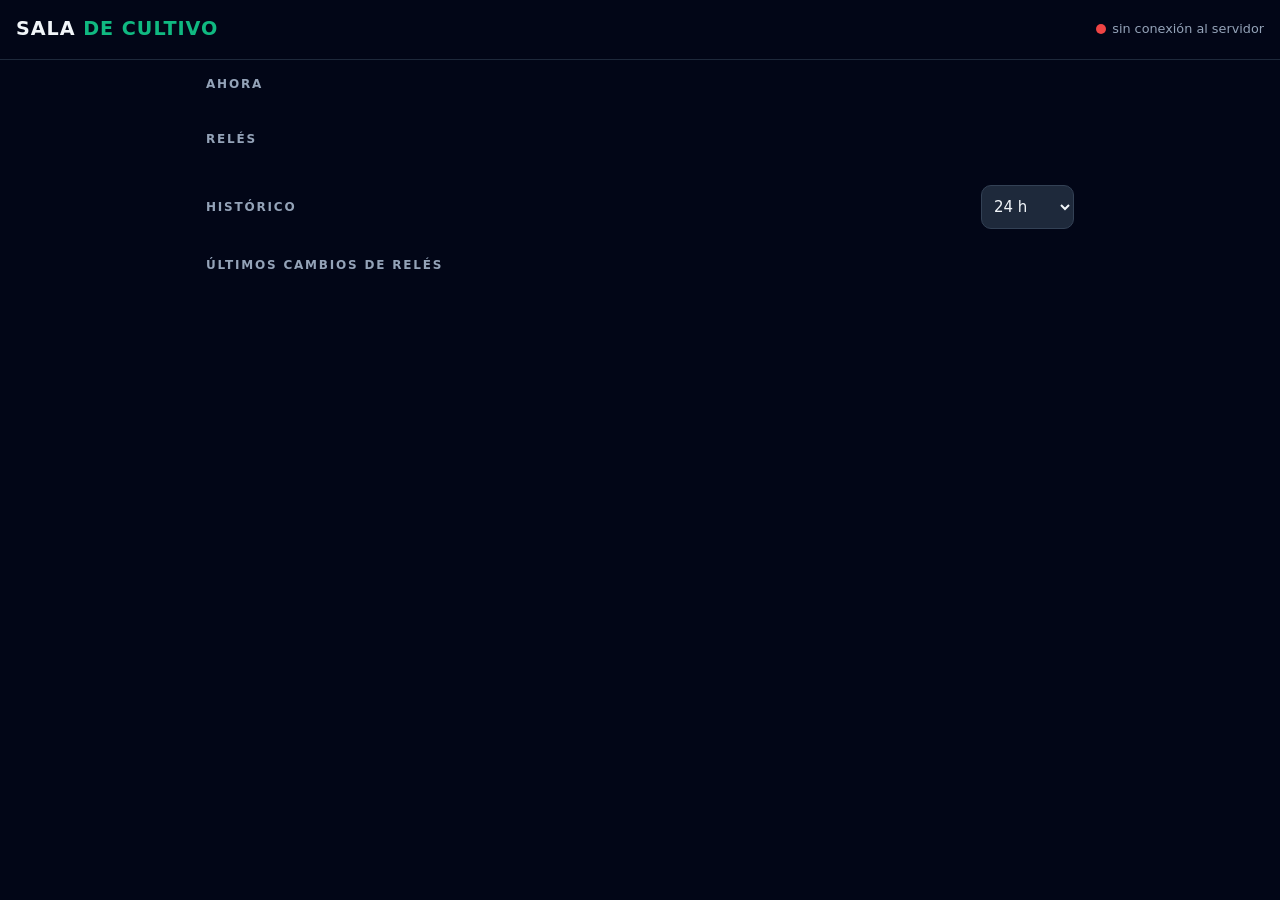
==== frontend/index.html @ 370cfbb3 "Sistema de administración de sala de cultivo con ESP32 - docker-compose propio (mosquitto + postgres" ====
<!DOCTYPE html>
<html lang="es">
<head>
  <meta charset="UTF-8">
  <meta name="viewport" content="width=device-width, initial-scale=1">
  <meta name="theme-color" content="#020617">
  <title>Sala de cultivo</title>
  <link rel="icon" href="data:,">
  <link rel="stylesheet" href="estilos.css">
  <!-- Chart.js 4.4.1 copiado al repo: la página no depende de internet ni de un CDN. -->
  <script src="vendor/chart.umd.min.js"></script>
</head>
<body>
  <header>
    <h1>Sala <span>de cultivo</span></h1>
    <div id="conexion" class="conexion">
      <span class="punto"></span><span id="conexion-texto">conectando…</span>
    </div>
  </header>

  <main>
    <section>
      <h2>Ahora</h2>
      <div id="lecturas" class="grilla-lecturas"></div>
    </section>

    <section>
      <h2>Relés</h2>
      <div id="reles" class="lista-reles"></div>
    </section>

    <section>
      <div class="titulo-con-control">
        <h2>Histórico</h2>
        <select id="periodo">
          <option value="6">6 h</option>
          <option value="24" selected>24 h</option>
          <option value="168">7 días</option>
          <option value="720">30 días</option>
        </select>
      </div>
      <div id="graficos"></div>
    </section>

    <section>
      <h2>Últimos cambios de relés</h2>
      <ul id="eventos" class="eventos"></ul>
    </section>
  </main>

  <template id="tpl-rele">
    <article class="rele">
      <div class="rele-cabecera">
        <div>
          <h3 class="rele-nombre"></h3>
          <p class="rele-motivo"></p>
        </div>
        <span class="pastilla"></span>
      </div>
      <p class="rele-aviso" hidden>El ESP32 todavía no confirmó este estado</p>
      <div class="rele-controles">
        <button data-accion="auto">Auto</button>
        <button data-accion="on">Encender</button>
        <button data-accion="off">Apagar</button>
        <select class="duracion" aria-label="Duración del modo manual">
          <option value="">sin límite</option>
          <option value="15">15 min</option>
          <option value="60">1 h</option>
          <option value="240">4 h</option>
        </select>
      </div>
      <details class="rele-regla">
        <summary>Regla automática</summary>
        <form class="form-regla"></form>
      </details>
    </article>
  </template>

  <script src="app.js"></script>
</body>
</html>
---- frontend/estilos.css ----
:root {
  --fondo: #020617;
  --tarjeta: #0f172a;
  --borde: #1e293b;
  --texto: #f1f5f9;
  --tenue: #94a3b8;
  --verde: #10b981;
  --ambar: #f59e0b;
  --rojo: #ef4444;
}

* { box-sizing: border-box; }

body {
  margin: 0;
  background: var(--fondo);
  color: var(--texto);
  font: 15px/1.4 system-ui, -apple-system, "Segoe UI", Roboto, sans-serif;
}

header {
  display: flex;
  justify-content: space-between;
  align-items: center;
  padding: 16px;
  border-bottom: 1px solid var(--borde);
  position: sticky;
  top: 0;
  background: var(--fondo);
  z-index: 1;
}
h1 { margin: 0; font-size: 1.2rem; text-transform: uppercase; letter-spacing: .05em; }
h1 span { color: var(--verde); }
h2 { font-size: .75rem; text-transform: uppercase; letter-spacing: .15em; color: var(--tenue); margin: 0 0 10px; }
h3 { margin: 0; font-size: 1.05rem; }

main { max-width: 900px; margin: 0 auto; padding: 16px; }
section { margin-bottom: 28px; }

.conexion { display: flex; align-items: center; gap: 6px; font-size: .8rem; color: var(--tenue); }
.punto { width: 10px; height: 10px; border-radius: 50%; background: var(--tenue); }
.conexion.ok .punto { background: var(--verde); }
.conexion.mal .punto { background: var(--rojo); }

.grilla-lecturas { display: grid; grid-template-columns: repeat(auto-fill, minmax(140px, 1fr)); gap: 10px; }
.lectura { background: var(--tarjeta); border: 1px solid var(--borde); border-radius: 14px; padding: 12px; }
.lectura .nombre { font-size: .7rem; text-transform: uppercase; letter-spacing: .1em; color: var(--tenue); }
.lectura .valor { font-size: 1.7rem; font-weight: 700; }
.lectura .unidad { font-size: .9rem; color: var(--tenue); margin-left: 3px; }
.lectura.vieja .valor { color: var(--tenue); }

.lista-reles { display: grid; gap: 10px; }
.rele { background: var(--tarjeta); border: 1px solid var(--borde); border-radius: 14px; padding: 14px; }
.rele-cabecera { display: flex; justify-content: space-between; align-items: flex-start; gap: 10px; }
.rele-motivo { margin: 4px 0 0; color: var(--tenue); font-size: .85rem; }
.rele-aviso { color: var(--ambar); font-size: .8rem; margin: 8px 0 0; }
.pastilla { padding: 4px 12px; border-radius: 999px; font-weight: 700; font-size: .8rem; background: var(--borde); white-space: nowrap; }
.pastilla.on { background: var(--verde); color: var(--fondo); }

.rele-controles { display: grid; grid-template-columns: repeat(4, 1fr); gap: 6px; margin-top: 12px; }
button, select, input {
  font: inherit;
  color: var(--texto);
  background: var(--borde);
  border: 1px solid #334155;
  border-radius: 10px;
  padding: 10px 8px;
  min-height: 44px;   /* tamaño cómodo para el dedo */
}
button { cursor: pointer; font-weight: 600; }
button.activo { background: var(--verde); color: var(--fondo); border-color: var(--verde); }
button:disabled { opacity: .5; }

.rele-regla { margin-top: 12px; }
.rele-regla summary { cursor: pointer; color: var(--tenue); font-size: .85rem; }
.form-regla { display: grid; grid-template-columns: 1fr 1fr; gap: 8px; margin-top: 10px; }
.form-regla label { display: grid; gap: 4px; font-size: .75rem; color: var(--tenue); }
.form-regla .ancho { grid-column: 1 / -1; }
.form-regla .error { color: var(--rojo); font-size: .8rem; grid-column: 1 / -1; }

.titulo-con-control { display: flex; justify-content: space-between; align-items: center; margin-bottom: 10px; }
.titulo-con-control h2 { margin: 0; }
.grafico { background: var(--tarjeta); border: 1px solid var(--borde); border-radius: 14px; padding: 12px; margin-bottom: 10px; height: 240px; }

.eventos { list-style: none; padding: 0; margin: 0; font-size: .85rem; }
.eventos li { padding: 8px 0; border-bottom: 1px solid var(--borde); color: var(--tenue); }
.eventos b { color: var(--texto); }
.vacio { color: var(--tenue); font-size: .85rem; }
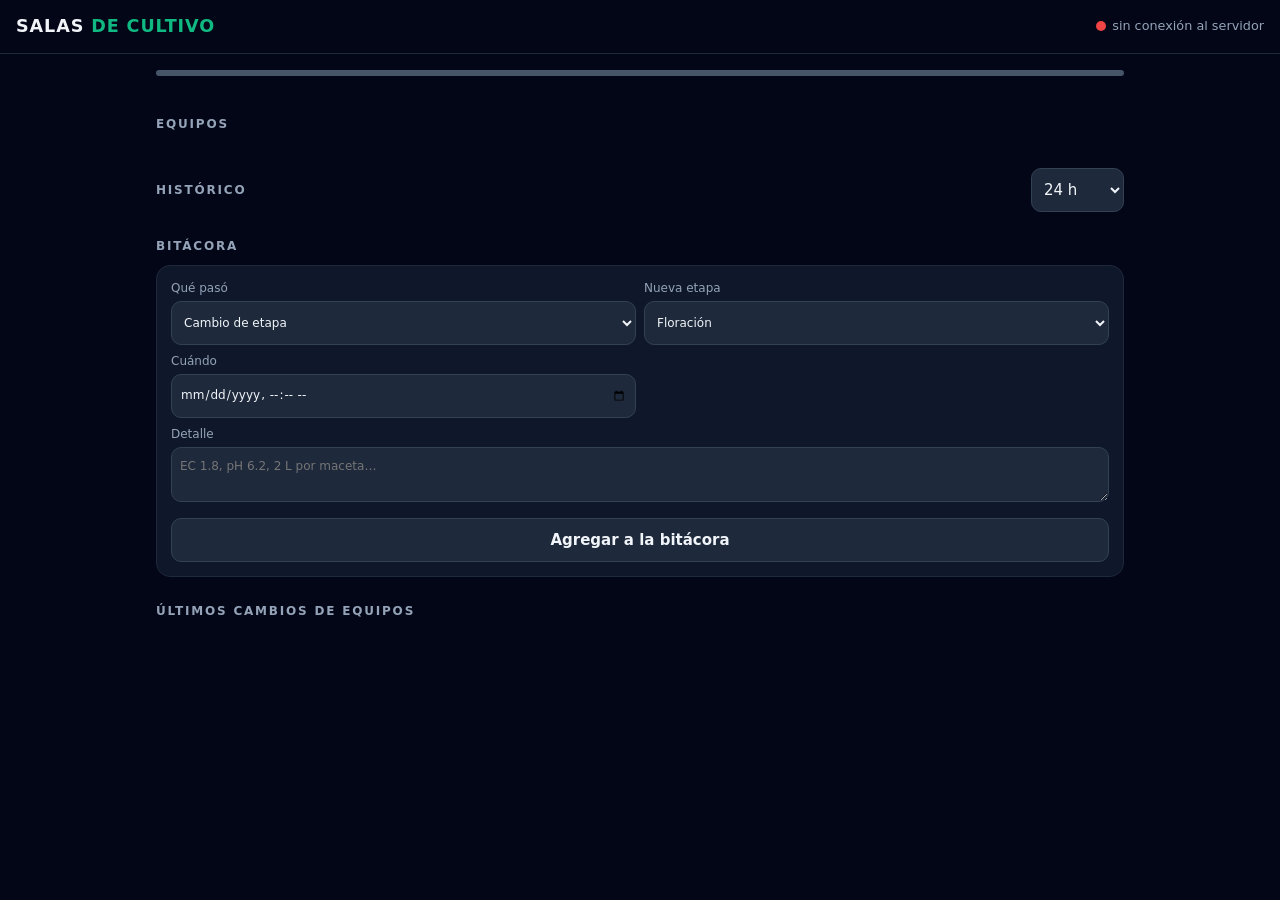
==== commit b5530eb8: "Dos salas remotas: reglas en el ESP32, red de emergencia, esquema y bitácora - Firmware: motor de re" ====
--- a/frontend/index.html
+++ b/frontend/index.html
@@ -4,7 +4,7 @@
   <meta charset="UTF-8">
   <meta name="viewport" content="width=device-width, initial-scale=1">
   <meta name="theme-color" content="#020617">
-  <title>Sala de cultivo</title>
+  <title>Salas de cultivo</title>
   <link rel="icon" href="data:,">
   <link rel="stylesheet" href="estilos.css">
   <!-- Chart.js 4.4.1 copiado al repo: la página no depende de internet ni de un CDN. -->
@@ -12,20 +12,23 @@
 </head>
 <body>
   <header>
-    <h1>Sala <span>de cultivo</span></h1>
+    <h1>Salas <span>de cultivo</span></h1>
     <div id="conexion" class="conexion">
       <span class="punto"></span><span id="conexion-texto">conectando…</span>
     </div>
   </header>
 
   <main>
+    <!-- Esquema: un rectángulo por sala, pegados como en un plano. -->
     <section>
-      <h2>Ahora</h2>
-      <div id="lecturas" class="grilla-lecturas"></div>
+      <div id="plano" class="plano"></div>
     </section>
 
+    <nav id="pestanas" class="pestanas"></nav>
+
     <section>
-      <h2>Relés</h2>
+      <div id="modulo" class="modulo"></div>
+      <h2>Equipos</h2>
       <div id="reles" class="lista-reles"></div>
     </section>
 
@@ -43,13 +46,47 @@
     </section>
 
     <section>
-      <h2>Últimos cambios de relés</h2>
+      <h2>Bitácora</h2>
+      <form id="form-bitacora" class="form-bitacora tarjeta">
+        <label>Qué pasó
+          <select name="tipo">
+            <option value="etapa">Cambio de etapa</option>
+            <option value="nota">Nota</option>
+            <option value="riego_nutrientes">Riego con nutrientes</option>
+            <option value="poda">Poda / defoliación</option>
+            <option value="trasplante">Trasplante</option>
+            <option value="plaga">Plaga / problema</option>
+            <option value="cosecha">Cosecha</option>
+            <option value="mantenimiento">Mantenimiento</option>
+          </select>
+        </label>
+        <label class="campo-etapa">Nueva etapa
+          <select name="etapa">
+            <option value="germinacion">Germinación</option>
+            <option value="plantines">Plantines / esquejes</option>
+            <option value="vegetativo">Vegetativo</option>
+            <option value="floracion" selected>Floración</option>
+            <option value="secado">Secado</option>
+            <option value="curado">Curado</option>
+            <option value="vacia">Sala vacía</option>
+          </select>
+        </label>
+        <label>Cuándo<input type="datetime-local" name="fecha"></label>
+        <label class="ancho">Detalle<textarea name="texto" rows="2" placeholder="EC 1.8, pH 6.2, 2 L por maceta…"></textarea></label>
+        <p class="error ancho" id="error-bitacora"></p>
+        <button class="ancho">Agregar a la bitácora</button>
+      </form>
+      <ul id="bitacora" class="bitacora"></ul>
+    </section>
+
+    <section>
+      <h2>Últimos cambios de equipos</h2>
       <ul id="eventos" class="eventos"></ul>
     </section>
   </main>
 
   <template id="tpl-rele">
-    <article class="rele">
+    <article class="rele tarjeta">
       <div class="rele-cabecera">
         <div>
           <h3 class="rele-nombre"></h3>
@@ -57,13 +94,13 @@
         </div>
         <span class="pastilla"></span>
       </div>
-      <p class="rele-aviso" hidden>El ESP32 todavía no confirmó este estado</p>
       <div class="rele-controles">
         <button data-accion="auto">Auto</button>
         <button data-accion="on">Encender</button>
         <button data-accion="off">Apagar</button>
         <select class="duracion" aria-label="Duración del modo manual">
           <option value="">sin límite</option>
+          <option value="5">5 min</option>
           <option value="15">15 min</option>
           <option value="60">1 h</option>
           <option value="240">4 h</option>
--- a/frontend/estilos.css
+++ b/frontend/estilos.css
@@ -7,6 +7,7 @@
   --verde: #10b981;
   --ambar: #f59e0b;
   --rojo: #ef4444;
+  --azul: #38bdf8;
 }
 
 * { box-sizing: border-box; }
@@ -19,53 +20,79 @@
 }
 
 header {
-  display: flex;
-  justify-content: space-between;
-  align-items: center;
-  padding: 16px;
-  border-bottom: 1px solid var(--borde);
-  position: sticky;
-  top: 0;
-  background: var(--fondo);
-  z-index: 1;
+  display: flex; justify-content: space-between; align-items: center;
+  padding: 14px 16px; border-bottom: 1px solid var(--borde);
+  position: sticky; top: 0; background: var(--fondo); z-index: 2;
 }
-h1 { margin: 0; font-size: 1.2rem; text-transform: uppercase; letter-spacing: .05em; }
+h1 { margin: 0; font-size: 1.1rem; text-transform: uppercase; letter-spacing: .05em; }
 h1 span { color: var(--verde); }
 h2 { font-size: .75rem; text-transform: uppercase; letter-spacing: .15em; color: var(--tenue); margin: 0 0 10px; }
 h3 { margin: 0; font-size: 1.05rem; }
 
-main { max-width: 900px; margin: 0 auto; padding: 16px; }
-section { margin-bottom: 28px; }
+main { max-width: 1000px; margin: 0 auto; padding: 16px; }
+section { margin-bottom: 26px; }
+.tarjeta { background: var(--tarjeta); border: 1px solid var(--borde); border-radius: 14px; padding: 14px; }
 
 .conexion { display: flex; align-items: center; gap: 6px; font-size: .8rem; color: var(--tenue); }
-.punto { width: 10px; height: 10px; border-radius: 50%; background: var(--tenue); }
-.conexion.ok .punto { background: var(--verde); }
-.conexion.mal .punto { background: var(--rojo); }
+.punto { width: 10px; height: 10px; border-radius: 50%; background: var(--tenue); flex: none; }
+.ok > .punto, .punto.ok { background: var(--verde); }
+.mal > .punto, .punto.mal { background: var(--rojo); }
 
-.grilla-lecturas { display: grid; grid-template-columns: repeat(auto-fill, minmax(140px, 1fr)); gap: 10px; }
-.lectura { background: var(--tarjeta); border: 1px solid var(--borde); border-radius: 14px; padding: 12px; }
-.lectura .nombre { font-size: .7rem; text-transform: uppercase; letter-spacing: .1em; color: var(--tenue); }
-.lectura .valor { font-size: 1.7rem; font-weight: 700; }
-.lectura .unidad { font-size: .9rem; color: var(--tenue); margin-left: 3px; }
-.lectura.vieja .valor { color: var(--tenue); }
+/* ------------------------------------------------------------- esquema */
+.plano {
+  display: grid; grid-template-columns: 1fr 1fr;
+  border: 3px solid #475569; border-radius: 6px; overflow: hidden;
+}
+.sala-plano {
+  padding: 12px; cursor: pointer; min-width: 0;
+  background: repeating-linear-gradient(45deg, #0b1222, #0b1222 12px, #0d1527 12px, #0d1527 24px);
+}
+.sala-plano + .sala-plano { border-left: 3px solid #475569; }  /* la pared compartida */
+.sala-plano.elegida { outline: 2px solid var(--verde); outline-offset: -2px; }
+.sala-plano .titulo { display: flex; align-items: center; gap: 6px; font-weight: 700; }
+.etapa { display: inline-block; margin-top: 4px; padding: 2px 8px; border-radius: 99px; font-size: .7rem; font-weight: 700; background: var(--borde); }
+.etapa.floracion { background: #7c2d12; color: #fed7aa; }
+.etapa.vegetativo { background: #14532d; color: #bbf7d0; }
+.variables { display: grid; grid-template-columns: repeat(2, minmax(0, 1fr)); gap: 4px 10px; margin: 10px 0; }
+.variable small { display: block; font-size: .62rem; color: var(--tenue); text-transform: uppercase; letter-spacing: .08em; }
+.variable b { font-size: 1.25rem; }
+.variable .unidad { font-size: .75rem; color: var(--tenue); margin-left: 2px; }
+.variable.vieja b { color: var(--tenue); }
+.equipos { display: grid; grid-template-columns: repeat(2, minmax(0, 1fr)); gap: 6px; }
+.equipo { min-width: 0; display: flex; align-items: center; gap: 6px; padding: 6px; border-radius: 10px; background: #111827; font-size: .75rem; opacity: .55; }
+.equipo .icono { font-size: 1.2rem; filter: grayscale(1); }
+.equipo.on { opacity: 1; background: #064e3b; box-shadow: 0 0 12px #10b98155; }
+.equipo.on .icono { filter: none; }
+.equipo .nombre-eq { overflow: hidden; text-overflow: ellipsis; white-space: nowrap; }
+.proximos { margin: 8px 0 0; padding: 0; list-style: none; font-size: .75rem; color: var(--tenue); }
+.proximos b { color: var(--texto); }
 
-.lista-reles { display: grid; gap: 10px; }
-.rele { background: var(--tarjeta); border: 1px solid var(--borde); border-radius: 14px; padding: 14px; }
+/* En el celular: los equipos pasan a una fila de íconos con el nombre abajo. */
+@media (max-width: 560px) {
+  .sala-plano { padding: 10px 8px; }
+  .variable b { font-size: 1.05rem; }
+  .equipos { grid-template-columns: repeat(4, minmax(0, 1fr)); gap: 4px; }
+  .equipo { flex-direction: column; gap: 2px; padding: 6px 2px; font-size: .55rem; text-align: center; }
+  .equipo .nombre-eq { max-width: 100%; }
+  .etapa { font-size: .62rem; }
+}
+
+/* ------------------------------------------------------------- detalle */
+.pestanas { display: flex; gap: 6px; margin-bottom: 14px; }
+.pestanas button { flex: 1; }
+.modulo { font-size: .8rem; color: var(--tenue); margin-bottom: 12px; }
+.modulo .alerta { color: var(--ambar); }
+
+.lista-reles { display: grid; gap: 10px; grid-template-columns: repeat(auto-fill, minmax(280px, 1fr)); }
 .rele-cabecera { display: flex; justify-content: space-between; align-items: flex-start; gap: 10px; }
 .rele-motivo { margin: 4px 0 0; color: var(--tenue); font-size: .85rem; }
-.rele-aviso { color: var(--ambar); font-size: .8rem; margin: 8px 0 0; }
 .pastilla { padding: 4px 12px; border-radius: 999px; font-weight: 700; font-size: .8rem; background: var(--borde); white-space: nowrap; }
 .pastilla.on { background: var(--verde); color: var(--fondo); }
 
 .rele-controles { display: grid; grid-template-columns: repeat(4, 1fr); gap: 6px; margin-top: 12px; }
-button, select, input {
-  font: inherit;
-  color: var(--texto);
-  background: var(--borde);
-  border: 1px solid #334155;
-  border-radius: 10px;
-  padding: 10px 8px;
-  min-height: 44px;   /* tamaño cómodo para el dedo */
+button, select, input, textarea {
+  font: inherit; color: var(--texto); background: var(--borde);
+  border: 1px solid #334155; border-radius: 10px; padding: 10px 8px; min-height: 44px; width: 100%;
 }
 button { cursor: pointer; font-weight: 600; }
 button.activo { background: var(--verde); color: var(--fondo); border-color: var(--verde); }
@@ -73,16 +100,20 @@
 
 .rele-regla { margin-top: 12px; }
 .rele-regla summary { cursor: pointer; color: var(--tenue); font-size: .85rem; }
-.form-regla { display: grid; grid-template-columns: 1fr 1fr; gap: 8px; margin-top: 10px; }
-.form-regla label { display: grid; gap: 4px; font-size: .75rem; color: var(--tenue); }
-.form-regla .ancho { grid-column: 1 / -1; }
-.form-regla .error { color: var(--rojo); font-size: .8rem; grid-column: 1 / -1; }
+.form-regla, .form-bitacora { display: grid; grid-template-columns: 1fr 1fr; gap: 8px; margin-top: 10px; }
+.form-regla label, .form-bitacora label { display: grid; gap: 4px; font-size: .75rem; color: var(--tenue); }
+.ancho { grid-column: 1 / -1; }
+.error { color: var(--rojo); font-size: .8rem; margin: 0; }
+.ayuda { color: var(--tenue); font-size: .75rem; margin: 0; }
 
 .titulo-con-control { display: flex; justify-content: space-between; align-items: center; margin-bottom: 10px; }
 .titulo-con-control h2 { margin: 0; }
+.titulo-con-control select { width: auto; }
 .grafico { background: var(--tarjeta); border: 1px solid var(--borde); border-radius: 14px; padding: 12px; margin-bottom: 10px; height: 240px; }
 
-.eventos { list-style: none; padding: 0; margin: 0; font-size: .85rem; }
-.eventos li { padding: 8px 0; border-bottom: 1px solid var(--borde); color: var(--tenue); }
-.eventos b { color: var(--texto); }
+.bitacora, .eventos { list-style: none; padding: 0; margin: 10px 0 0; font-size: .85rem; }
+.bitacora li, .eventos li { padding: 8px 0; border-bottom: 1px solid var(--borde); color: var(--tenue); }
+.bitacora li { display: flex; justify-content: space-between; gap: 8px; }
+.bitacora b, .eventos b { color: var(--texto); }
+.bitacora button { width: auto; min-height: 0; padding: 2px 10px; font-size: .75rem; }
 .vacio { color: var(--tenue); font-size: .85rem; }
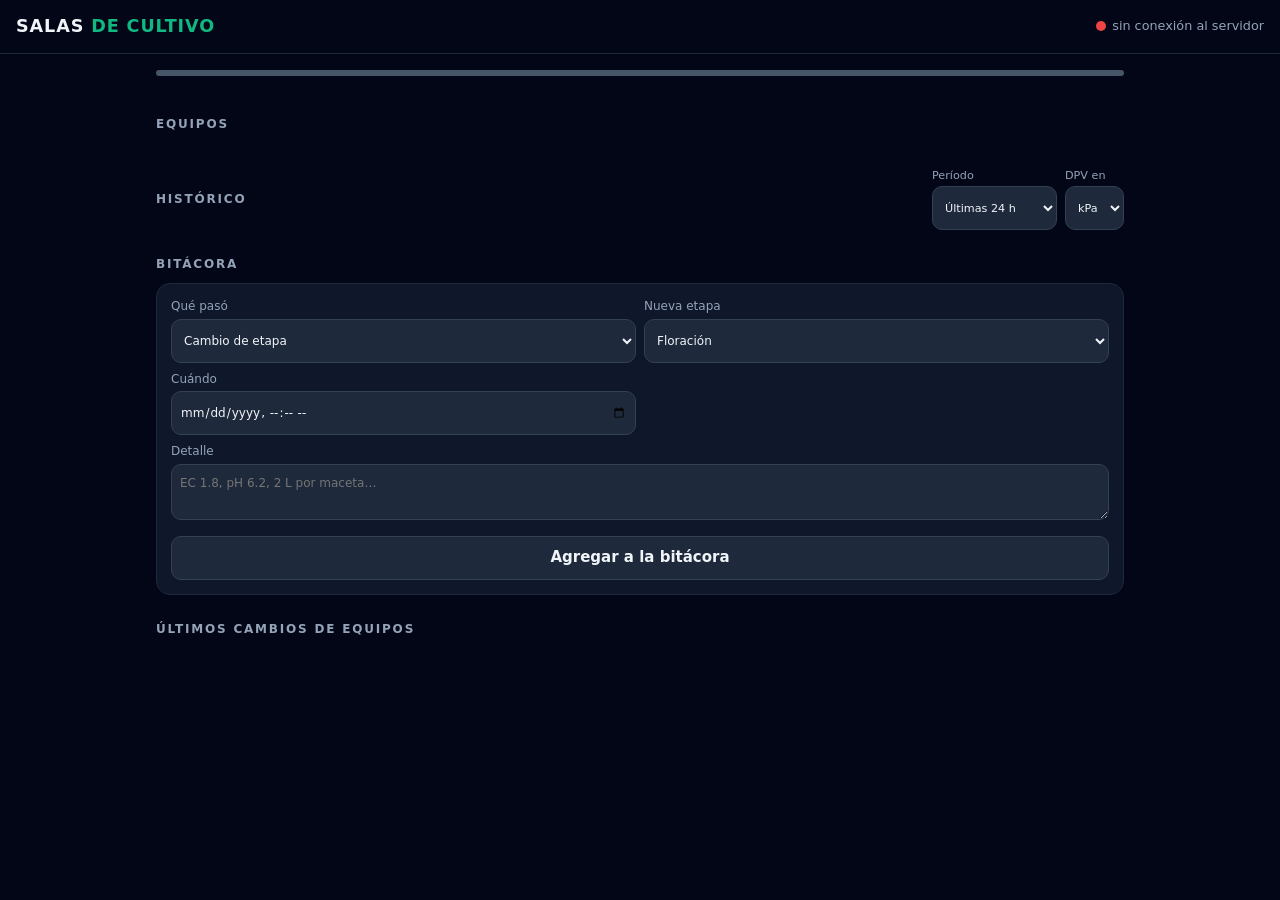
==== commit 8eb37ea9: "Web: período con fechas, un color por variable y DPV en kPa o hPa - Selector de período: últimas 6 h" ====
--- a/frontend/index.html
+++ b/frontend/index.html
@@ -35,13 +35,30 @@
     <section>
       <div class="titulo-con-control">
         <h2>Histórico</h2>
-        <select id="periodo">
-          <option value="6">6 h</option>
-          <option value="24" selected>24 h</option>
-          <option value="168">7 días</option>
-          <option value="720">30 días</option>
-        </select>
+        <div class="controles-historico">
+          <label>Período
+            <select id="periodo">
+              <option value="6">Últimas 6 h</option>
+              <option value="24" selected>Últimas 24 h</option>
+              <option value="72">Últimos 3 días</option>
+              <option value="168">Últimos 7 días</option>
+              <option value="720">Últimos 30 días</option>
+              <option value="rango">Elegir fechas…</option>
+            </select>
+          </label>
+          <label>DPV en
+            <select id="unidad-dpv">
+              <option value="kPa">kPa</option>
+              <option value="hPa">hPa</option>
+            </select>
+          </label>
+        </div>
       </div>
+      <div id="rango" class="rango" hidden>
+        <label>Desde<input type="date" id="desde"></label>
+        <label>Hasta<input type="date" id="hasta"></label>
+      </div>
+      <p class="error" id="error-periodo"></p>
       <div id="graficos"></div>
     </section>
 
--- a/frontend/estilos.css
+++ b/frontend/estilos.css
@@ -109,6 +109,11 @@
 .titulo-con-control { display: flex; justify-content: space-between; align-items: center; margin-bottom: 10px; }
 .titulo-con-control h2 { margin: 0; }
 .titulo-con-control select { width: auto; }
+.titulo-con-control { flex-wrap: wrap; gap: 8px; }
+.controles-historico { display: flex; gap: 8px; }
+.controles-historico label, .rango label { display: grid; gap: 2px; font-size: .7rem; color: var(--tenue); }
+.rango { display: grid; grid-template-columns: 1fr 1fr; gap: 8px; margin-bottom: 10px; }
+.rango[hidden] { display: none; }
 .grafico { background: var(--tarjeta); border: 1px solid var(--borde); border-radius: 14px; padding: 12px; margin-bottom: 10px; height: 240px; }
 
 .bitacora, .eventos { list-style: none; padding: 0; margin: 10px 0 0; font-size: .85rem; }
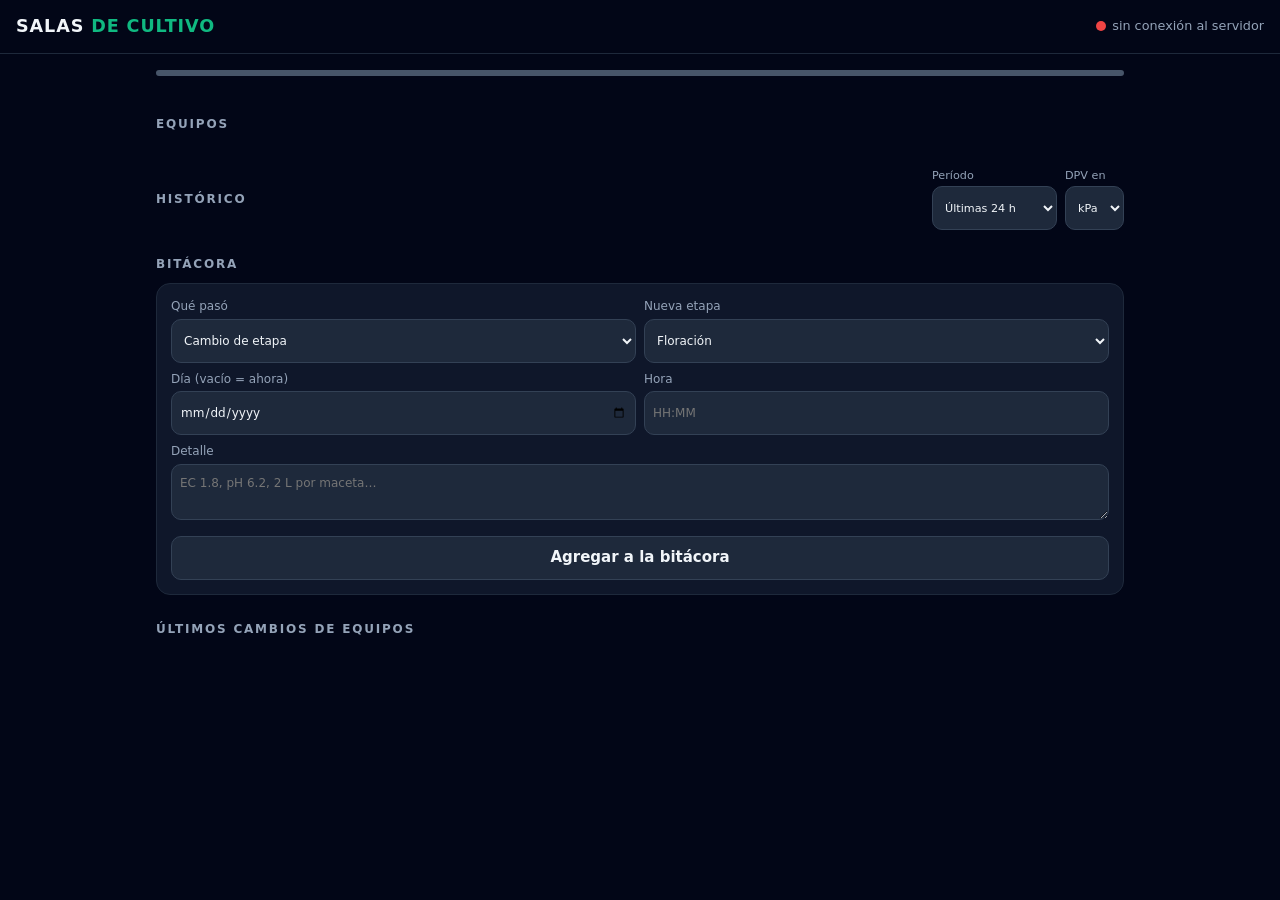
==== commit 9abce17d: "Horas en formato 24 h en toda la web y en la página de emergencia - Fechas y horas con es-AR y hourC" ====
--- a/frontend/index.html
+++ b/frontend/index.html
@@ -88,7 +88,9 @@
             <option value="vacia">Sala vacía</option>
           </select>
         </label>
-        <label>Cuándo<input type="datetime-local" name="fecha"></label>
+        <label>Día (vacío = ahora)<input type="date" name="fecha"></label>
+        <label>Hora<input type="text" name="hora" inputmode="numeric" maxlength="5" placeholder="HH:MM"
+               pattern="([01][0-9]|2[0-3]):[0-5][0-9]" title="Hora en formato 24 h, por ejemplo 14:30"></label>
         <label class="ancho">Detalle<textarea name="texto" rows="2" placeholder="EC 1.8, pH 6.2, 2 L por maceta…"></textarea></label>
         <p class="error ancho" id="error-bitacora"></p>
         <button class="ancho">Agregar a la bitácora</button>
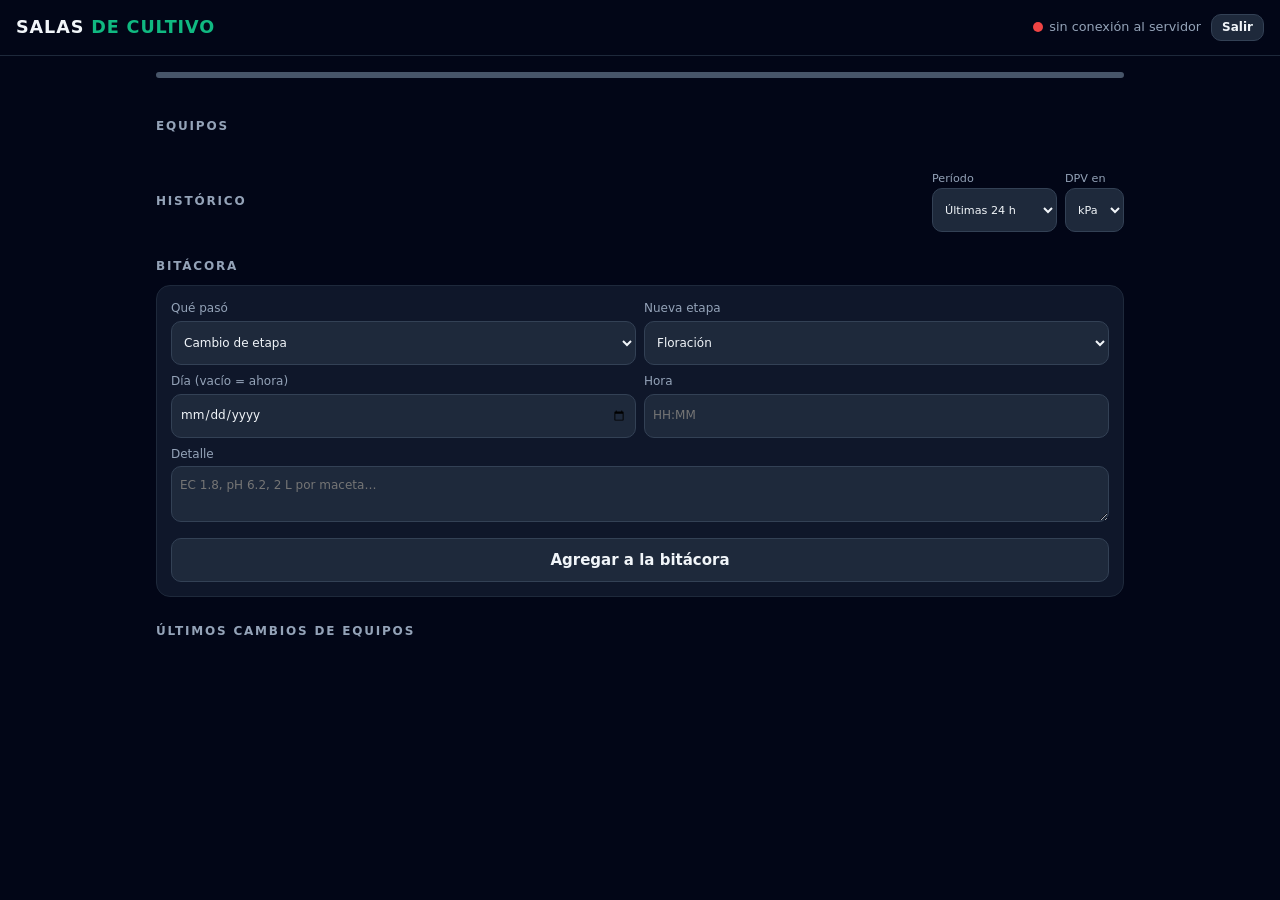
==== commit c1643683: "Web con clave de acceso - Página /login.html y POST /api/login: con la clave correcta deja una   coo" ====
--- a/frontend/index.html
+++ b/frontend/index.html
@@ -13,8 +13,11 @@
 <body>
   <header>
     <h1>Salas <span>de cultivo</span></h1>
-    <div id="conexion" class="conexion">
-      <span class="punto"></span><span id="conexion-texto">conectando…</span>
+    <div class="cabecera-derecha">
+      <div id="conexion" class="conexion">
+        <span class="punto"></span><span id="conexion-texto">conectando…</span>
+      </div>
+      <button id="salir" class="salir" title="Cerrar sesión">Salir</button>
     </div>
   </header>
 
--- a/frontend/estilos.css
+++ b/frontend/estilos.css
@@ -122,3 +122,11 @@
 .bitacora b, .eventos b { color: var(--texto); }
 .bitacora button { width: auto; min-height: 0; padding: 2px 10px; font-size: .75rem; }
 .vacio { color: var(--tenue); font-size: .85rem; }
+
+/* ------------------------------------------------------------- acceso */
+.cabecera-derecha { display: flex; align-items: center; gap: 10px; }
+.salir { width: auto; min-height: 0; padding: 4px 10px; font-size: .75rem; font-weight: 600; }
+.login { max-width: 360px; margin: 18vh auto 0; padding: 16px; }
+.login h1 { text-align: center; margin-bottom: 16px; }
+.login form { display: grid; gap: 10px; }
+.login label { display: grid; gap: 4px; font-size: .8rem; color: var(--tenue); }
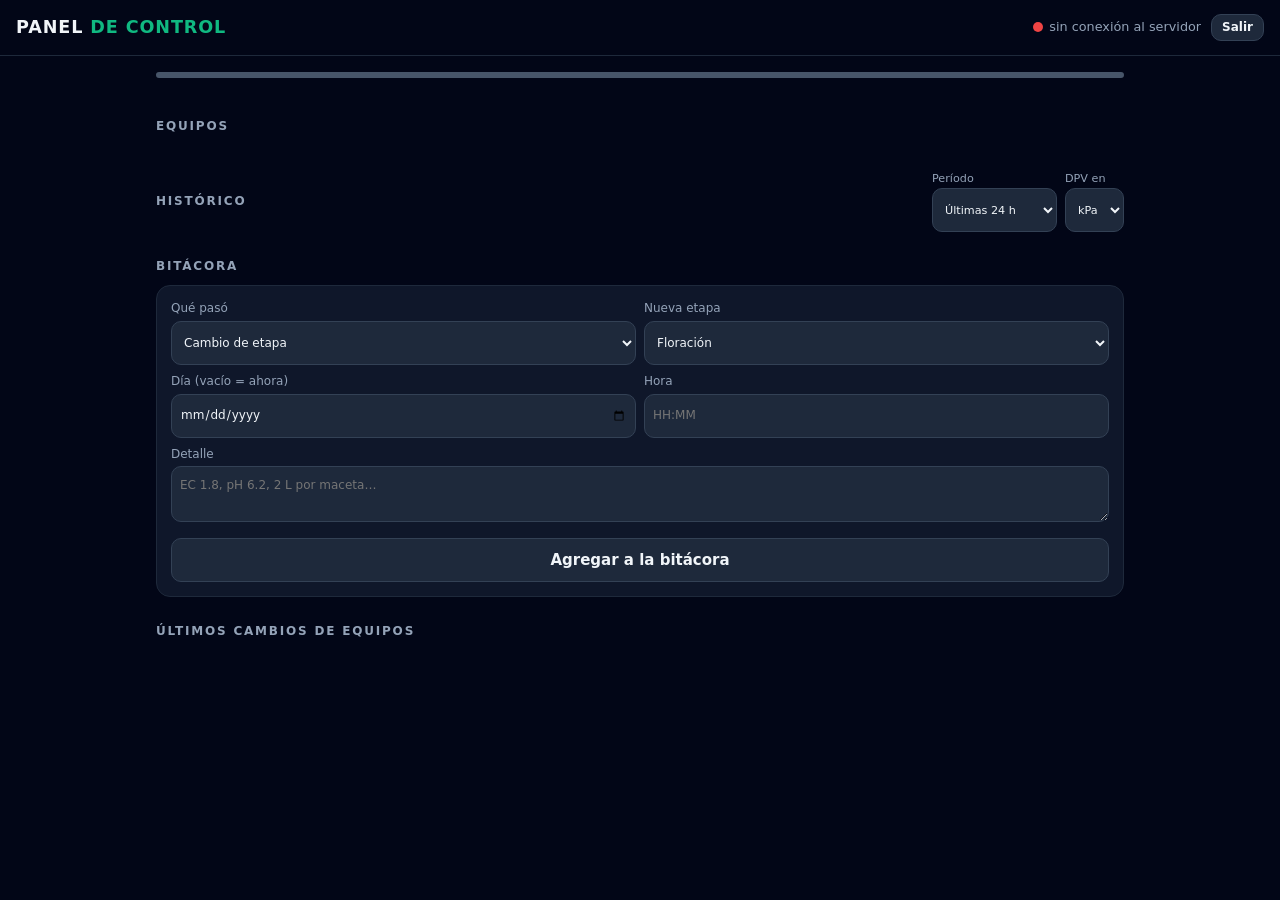
==== commit 0921010e: "Títulos neutros: "Panel de control" en vez de "Salas de cultivo" Para que quien llegue a la página (" ====
--- a/frontend/index.html
+++ b/frontend/index.html
@@ -4,7 +4,7 @@
   <meta charset="UTF-8">
   <meta name="viewport" content="width=device-width, initial-scale=1">
   <meta name="theme-color" content="#020617">
-  <title>Salas de cultivo</title>
+  <title>Panel de control</title>
   <link rel="icon" href="data:,">
   <link rel="stylesheet" href="estilos.css">
   <!-- Chart.js 4.4.1 copiado al repo: la página no depende de internet ni de un CDN. -->
@@ -12,7 +12,7 @@
 </head>
 <body>
   <header>
-    <h1>Salas <span>de cultivo</span></h1>
+    <h1>Panel <span>de control</span></h1>
     <div class="cabecera-derecha">
       <div id="conexion" class="conexion">
         <span class="punto"></span><span id="conexion-texto">conectando…</span>
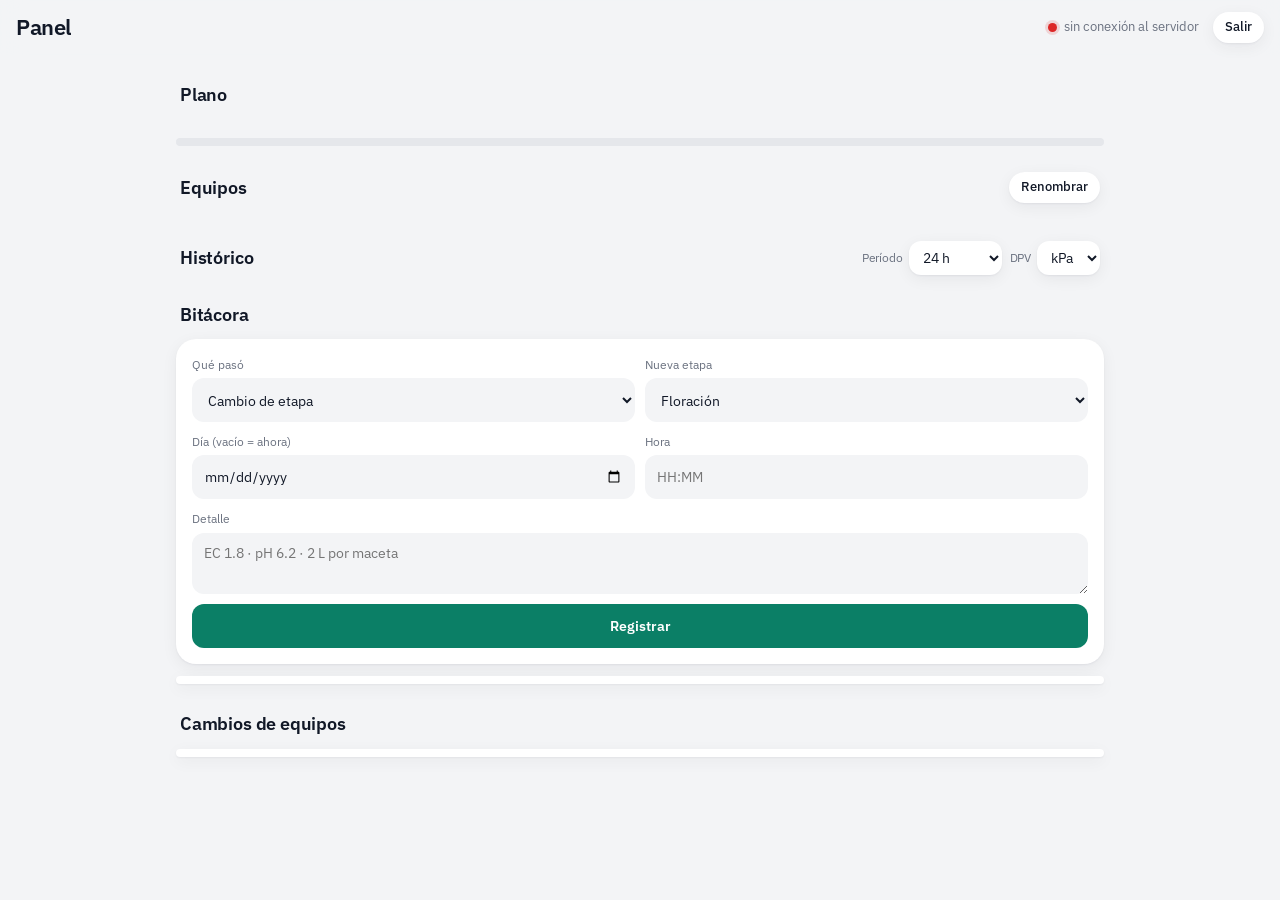
==== commit ad8b9d83: "Web: diseño nuevo estilo app clara y botón para renombrar salas - Fondo claro, tarjetas blancas redo" ====
--- a/frontend/index.html
+++ b/frontend/index.html
@@ -3,7 +3,7 @@
 <head>
   <meta charset="UTF-8">
   <meta name="viewport" content="width=device-width, initial-scale=1">
-  <meta name="theme-color" content="#020617">
+  <meta name="theme-color" content="#f3f4f6">
   <title>Panel de control</title>
   <link rel="icon" href="data:,">
   <link rel="stylesheet" href="estilos.css">
@@ -11,45 +11,46 @@
   <script src="vendor/chart.umd.min.js"></script>
 </head>
 <body>
-  <header>
-    <h1>Panel <span>de control</span></h1>
-    <div class="cabecera-derecha">
-      <div id="conexion" class="conexion">
-        <span class="punto"></span><span id="conexion-texto">conectando…</span>
-      </div>
-      <button id="salir" class="salir" title="Cerrar sesión">Salir</button>
-    </div>
+  <header class="barra">
+    <div class="marca">Panel</div>
+    <div id="conexion" class="conexion"><span class="led"></span><span id="conexion-texto">conectando…</span></div>
+    <button id="salir" class="enlace">Salir</button>
   </header>
 
   <main>
     <!-- Esquema: un rectángulo por sala, pegados como en un plano. -->
-    <section>
+    <section class="bloque">
+      <div class="rotulo">Plano</div>
       <div id="plano" class="plano"></div>
     </section>
 
-    <nav id="pestanas" class="pestanas"></nav>
+    <nav id="pestanas" class="pestanas" aria-label="Sala"></nav>
 
-    <section>
+    <section class="bloque">
+      <div class="rotulo">Equipos
+        <form id="form-nombre" class="renombrar">
+          <input name="nombre" maxlength="40" aria-label="Nombre de la sala" hidden>
+          <button type="button" id="btn-renombrar" class="enlace">Renombrar</button>
+        </form>
+      </div>
       <div id="modulo" class="modulo"></div>
-      <h2>Equipos</h2>
-      <div id="reles" class="lista-reles"></div>
+      <div id="reles" class="reles"></div>
     </section>
 
-    <section>
-      <div class="titulo-con-control">
-        <h2>Histórico</h2>
+    <section class="bloque">
+      <div class="rotulo">Histórico
         <div class="controles-historico">
           <label>Período
             <select id="periodo">
-              <option value="6">Últimas 6 h</option>
-              <option value="24" selected>Últimas 24 h</option>
-              <option value="72">Últimos 3 días</option>
-              <option value="168">Últimos 7 días</option>
-              <option value="720">Últimos 30 días</option>
-              <option value="rango">Elegir fechas…</option>
+              <option value="6">6 h</option>
+              <option value="24" selected>24 h</option>
+              <option value="72">3 días</option>
+              <option value="168">7 días</option>
+              <option value="720">30 días</option>
+              <option value="rango">fechas…</option>
             </select>
           </label>
-          <label>DPV en
+          <label>DPV
             <select id="unidad-dpv">
               <option value="kPa">kPa</option>
               <option value="hPa">hPa</option>
@@ -65,9 +66,9 @@
       <div id="graficos"></div>
     </section>
 
-    <section>
-      <h2>Bitácora</h2>
-      <form id="form-bitacora" class="form-bitacora tarjeta">
+    <section class="bloque">
+      <div class="rotulo">Bitácora</div>
+      <form id="form-bitacora" class="formulario">
         <label>Qué pasó
           <select name="tipo">
             <option value="etapa">Cambio de etapa</option>
@@ -94,34 +95,33 @@
         <label>Día (vacío = ahora)<input type="date" name="fecha"></label>
         <label>Hora<input type="text" name="hora" inputmode="numeric" maxlength="5" placeholder="HH:MM"
                pattern="([01][0-9]|2[0-3]):[0-5][0-9]" title="Hora en formato 24 h, por ejemplo 14:30"></label>
-        <label class="ancho">Detalle<textarea name="texto" rows="2" placeholder="EC 1.8, pH 6.2, 2 L por maceta…"></textarea></label>
+        <label class="ancho">Detalle<textarea name="texto" rows="2" placeholder="EC 1.8 · pH 6.2 · 2 L por maceta"></textarea></label>
         <p class="error ancho" id="error-bitacora"></p>
-        <button class="ancho">Agregar a la bitácora</button>
+        <button class="ancho principal">Registrar</button>
       </form>
-      <ul id="bitacora" class="bitacora"></ul>
+      <ol id="bitacora" class="registro"></ol>
     </section>
 
-    <section>
-      <h2>Últimos cambios de equipos</h2>
-      <ul id="eventos" class="eventos"></ul>
+    <section class="bloque">
+      <div class="rotulo">Cambios de equipos</div>
+      <ol id="eventos" class="registro"></ol>
     </section>
   </main>
 
   <template id="tpl-rele">
-    <article class="rele tarjeta">
+    <article class="rele">
       <div class="rele-cabecera">
-        <div>
-          <h3 class="rele-nombre"></h3>
-          <p class="rele-motivo"></p>
-        </div>
-        <span class="pastilla"></span>
+        <span class="led"></span>
+        <h3 class="rele-nombre"></h3>
+        <span class="estado"></span>
       </div>
-      <div class="rele-controles">
+      <p class="rele-motivo"></p>
+      <div class="rele-controles" role="group">
         <button data-accion="auto">Auto</button>
         <button data-accion="on">Encender</button>
         <button data-accion="off">Apagar</button>
         <select class="duracion" aria-label="Duración del modo manual">
-          <option value="">sin límite</option>
+          <option value="">Sin límite</option>
           <option value="5">5 min</option>
           <option value="15">15 min</option>
           <option value="60">1 h</option>
@@ -130,7 +130,7 @@
       </div>
       <details class="rele-regla">
         <summary>Regla automática</summary>
-        <form class="form-regla"></form>
+        <form class="form-regla formulario"></form>
       </details>
     </article>
   </template>
--- a/frontend/estilos.css
+++ b/frontend/estilos.css
@@ -1,132 +1,203 @@
+/* Panel — estilo app limpia y clara (tipo apps de domótica).
+   Fondo claro, tarjetas blancas con bordes redondeados y sombra suave,
+   números grandes y un color propio para cada sala (--sala).
+   Tipografía IBM Plex Sans, copiada en vendor/fonts (no depende de internet). */
+
+@font-face { font-family: "Plex Sans"; font-weight: 400; font-display: swap; src: url(vendor/fonts/ibm-plex-sans-latin-400-normal.woff2) format("woff2"); }
+@font-face { font-family: "Plex Sans"; font-weight: 500; font-display: swap; src: url(vendor/fonts/ibm-plex-sans-latin-500-normal.woff2) format("woff2"); }
+@font-face { font-family: "Plex Sans"; font-weight: 600; font-display: swap; src: url(vendor/fonts/ibm-plex-sans-latin-600-normal.woff2) format("woff2"); }
+
+/* ------------------------------------------------------------- colores */
 :root {
-  --fondo: #020617;
-  --tarjeta: #0f172a;
-  --borde: #1e293b;
-  --texto: #f1f5f9;
-  --tenue: #94a3b8;
-  --verde: #10b981;
-  --ambar: #f59e0b;
-  --rojo: #ef4444;
-  --azul: #38bdf8;
-}
-
+  --fondo: #f3f4f6;
+  --tarjeta: #ffffff;
+  --texto: #111827;
+  --tenue: #6b7280;
+  --suave: #9ca3af;
+  --linea: #e5e7eb;
+  --campo: #f3f4f6;
+  --ok: #16a34a;
+  --alerta: #b45309;
+  --error: #dc2626;
+  --sombra: 0 1px 2px rgba(17, 24, 39, .05), 0 4px 16px rgba(17, 24, 39, .06);
+  --radio: 20px;
+  /* Un color por sala (texto blanco encima con buen contraste) */
+  --sala-1: #0b7f66;   /* turquesa */
+  --sala-2: #6550d8;   /* violeta */
+  --sala-3: #c2410c;   /* naranja */
+  --sala-4: #2563eb;   /* azul */
+  --sala: var(--sala-1);
+  /* Un color por variable en los gráficos (validados para daltonismo sobre blanco) */
+  --c-temperatura: #d24a1e;
+  --c-temperatura2: #6250d6;
+  --c-humedad: #2a78d6;
+  --c-humedad2: #138a5e;
+  --c-dpv: #c4386f;
+  --c-co2: #b07a00;
+  /* Para los ejes de los gráficos */
+  --tinta: var(--texto);
+  --linea-fuerte: #d1d5db;
+  color-scheme: light;
+}
+
+/* ------------------------------------------------------------- base */
 * { box-sizing: border-box; }
-
 body {
   margin: 0;
   background: var(--fondo);
   color: var(--texto);
-  font: 15px/1.4 system-ui, -apple-system, "Segoe UI", Roboto, sans-serif;
-}
-
-header {
-  display: flex; justify-content: space-between; align-items: center;
-  padding: 14px 16px; border-bottom: 1px solid var(--borde);
-  position: sticky; top: 0; background: var(--fondo); z-index: 2;
-}
-h1 { margin: 0; font-size: 1.1rem; text-transform: uppercase; letter-spacing: .05em; }
-h1 span { color: var(--verde); }
-h2 { font-size: .75rem; text-transform: uppercase; letter-spacing: .15em; color: var(--tenue); margin: 0 0 10px; }
-h3 { margin: 0; font-size: 1.05rem; }
-
-main { max-width: 1000px; margin: 0 auto; padding: 16px; }
-section { margin-bottom: 26px; }
-.tarjeta { background: var(--tarjeta); border: 1px solid var(--borde); border-radius: 14px; padding: 14px; }
-
-.conexion { display: flex; align-items: center; gap: 6px; font-size: .8rem; color: var(--tenue); }
-.punto { width: 10px; height: 10px; border-radius: 50%; background: var(--tenue); flex: none; }
-.ok > .punto, .punto.ok { background: var(--verde); }
-.mal > .punto, .punto.mal { background: var(--rojo); }
-
-/* ------------------------------------------------------------- esquema */
+  font: 16px/1.45 "Plex Sans", system-ui, -apple-system, sans-serif;
+  -webkit-font-smoothing: antialiased;
+}
+main { max-width: 960px; margin: 0 auto; padding: 0 16px 48px; }
+h3 { margin: 0; font-size: 1rem; font-weight: 600; }
+
+/* Punto de estado (conexión, equipos) */
+.led { display: inline-block; width: 9px; height: 9px; border-radius: 50%; flex: none; background: var(--suave); }
+.led.ok { background: var(--ok); box-shadow: 0 0 0 3px rgba(22, 163, 74, .15); }
+.led.mal { background: var(--error); box-shadow: 0 0 0 3px rgba(220, 38, 38, .15); }
+.led.on { background: var(--sala); box-shadow: 0 0 0 3px color-mix(in srgb, var(--sala) 20%, transparent); }
+
+/* ------------------------------------------------------------- barra */
+.barra {
+  position: sticky; top: 0; z-index: 2;
+  display: flex; align-items: center; gap: 14px;
+  padding: 12px 16px;
+  background: color-mix(in srgb, var(--fondo) 85%, transparent);
+  backdrop-filter: blur(12px);
+}
+.marca { font-size: 1.35rem; font-weight: 600; letter-spacing: -.02em; }
+.conexion { display: flex; align-items: center; gap: 7px; margin-left: auto; font-size: .8rem; color: var(--tenue); }
+.enlace {
+  width: auto; min-height: 0; padding: 6px 12px; border: 0; border-radius: 999px;
+  background: var(--tarjeta); box-shadow: var(--sombra);
+  color: var(--texto); font-size: .8rem; font-weight: 500; cursor: pointer;
+}
+
+/* ------------------------------------------------------------- secciones */
+.bloque { margin-top: 26px; }
+.rotulo {
+  display: flex; align-items: center; flex-wrap: wrap; gap: 10px;
+  margin: 0 4px 12px; font-size: 1.15rem; font-weight: 600; letter-spacing: -.01em;
+}
+
+/* ------------------------------------------------------------- las dos salas */
 .plano {
-  display: grid; grid-template-columns: 1fr 1fr;
-  border: 3px solid #475569; border-radius: 6px; overflow: hidden;
-}
-.sala-plano {
-  padding: 12px; cursor: pointer; min-width: 0;
-  background: repeating-linear-gradient(45deg, #0b1222, #0b1222 12px, #0d1527 12px, #0d1527 24px);
-}
-.sala-plano + .sala-plano { border-left: 3px solid #475569; }  /* la pared compartida */
-.sala-plano.elegida { outline: 2px solid var(--verde); outline-offset: -2px; }
-.sala-plano .titulo { display: flex; align-items: center; gap: 6px; font-weight: 700; }
-.etapa { display: inline-block; margin-top: 4px; padding: 2px 8px; border-radius: 99px; font-size: .7rem; font-weight: 700; background: var(--borde); }
-.etapa.floracion { background: #7c2d12; color: #fed7aa; }
-.etapa.vegetativo { background: #14532d; color: #bbf7d0; }
-.variables { display: grid; grid-template-columns: repeat(2, minmax(0, 1fr)); gap: 4px 10px; margin: 10px 0; }
-.variable small { display: block; font-size: .62rem; color: var(--tenue); text-transform: uppercase; letter-spacing: .08em; }
-.variable b { font-size: 1.25rem; }
-.variable .unidad { font-size: .75rem; color: var(--tenue); margin-left: 2px; }
-.variable.vieja b { color: var(--tenue); }
+  display: grid; grid-template-columns: repeat(2, minmax(0, 1fr)); gap: 3px;
+  background: var(--linea);                 /* la "pared" que las une */
+  border-radius: var(--radio); overflow: hidden; box-shadow: var(--sombra);
+}
+.sala-plano { position: relative; padding: 16px; background: var(--tarjeta); cursor: pointer; min-width: 0; }
+.sala-plano::before {                         /* franja de color de la sala */
+  content: ""; position: absolute; left: 0; right: 0; top: 0; height: 5px; background: var(--sala);
+  opacity: .35;
+}
+.sala-plano.elegida::before { opacity: 1; }
+.sp-cab { display: flex; align-items: center; gap: 8px; }
+.sp-cab h3 { font-size: 1.15rem; color: var(--sala); overflow: hidden; text-overflow: ellipsis; white-space: nowrap; }
+.sp-etapa { margin-top: 2px; font-size: .78rem; color: var(--tenue); }
+.sp-etapa b { color: var(--texto); font-weight: 600; }
+
+.lecturas { display: grid; grid-template-columns: repeat(2, minmax(0, 1fr)); gap: 8px; margin: 14px 0; }
+.lectura { padding: 10px 12px; border-radius: 14px; background: var(--campo); min-width: 0; }
+.etiqueta { display: block; font-size: .7rem; color: var(--tenue); white-space: nowrap; overflow: hidden; text-overflow: ellipsis; }
+.valor { display: block; font-size: 1.6rem; font-weight: 600; letter-spacing: -.03em; font-variant-numeric: tabular-nums; line-height: 1.15; }
+.valor small { font-size: .8rem; font-weight: 500; color: var(--tenue); margin-left: 2px; letter-spacing: 0; }
+.lectura.vieja .valor { color: var(--suave); }
+
 .equipos { display: grid; grid-template-columns: repeat(2, minmax(0, 1fr)); gap: 6px; }
-.equipo { min-width: 0; display: flex; align-items: center; gap: 6px; padding: 6px; border-radius: 10px; background: #111827; font-size: .75rem; opacity: .55; }
-.equipo .icono { font-size: 1.2rem; filter: grayscale(1); }
-.equipo.on { opacity: 1; background: #064e3b; box-shadow: 0 0 12px #10b98155; }
-.equipo.on .icono { filter: none; }
-.equipo .nombre-eq { overflow: hidden; text-overflow: ellipsis; white-space: nowrap; }
-.proximos { margin: 8px 0 0; padding: 0; list-style: none; font-size: .75rem; color: var(--tenue); }
-.proximos b { color: var(--texto); }
-
-/* En el celular: los equipos pasan a una fila de íconos con el nombre abajo. */
+.equipo {
+  display: flex; align-items: center; gap: 7px; min-width: 0;
+  padding: 8px 10px; border-radius: 12px; border: 1.5px solid var(--linea);
+  font-size: .78rem; font-weight: 500; color: var(--tenue);
+}
+.equipo.on {                                   /* ficha "encendida" con el color de la sala */
+  border-color: transparent; color: var(--sala);
+  background: color-mix(in srgb, var(--sala) 12%, var(--tarjeta));
+}
+.equipo .nom { overflow: hidden; text-overflow: ellipsis; white-space: nowrap; }
+.proximos { list-style: none; margin: 12px 0 0; padding: 0; font-size: .76rem; color: var(--tenue); }
+.proximos li { display: flex; justify-content: space-between; gap: 10px; padding: 3px 0; }
+.proximos b { color: var(--texto); font-weight: 600; white-space: nowrap; }
+
+/* ------------------------------------------------------------- pestañas */
+.pestanas { display: flex; gap: 4px; margin-top: 18px; padding: 4px; border-radius: 999px; background: var(--linea); }
+.pestanas button { flex: 1; min-height: 40px; border: 0; border-radius: 999px; background: transparent; color: var(--tenue); font-weight: 600; }
+.pestanas button.activo { background: var(--tarjeta); color: var(--sala); box-shadow: var(--sombra); }
+
+/* ------------------------------------------------------------- controles */
+button, select, input, textarea {
+  font: inherit; font-size: .9rem; color: var(--texto);
+  background: var(--campo); border: 0; border-radius: 12px;
+  padding: 10px 12px; min-height: 44px; width: 100%;
+}
+button { cursor: pointer; font-weight: 600; }
+button:disabled { opacity: .5; }
+button.principal { background: var(--sala); color: #fff; }
+input:focus, select:focus, textarea:focus, button:focus-visible { outline: 2px solid var(--sala); outline-offset: 1px; }
+label { display: grid; gap: 5px; font-size: .78rem; color: var(--tenue); }
+.error { color: var(--error); font-size: .82rem; margin: 0; }
+.error:empty { display: none; }
+.ayuda { color: var(--tenue); font-size: .8rem; margin: 0; }
+.ancho { grid-column: 1 / -1; }
+.formulario { display: grid; grid-template-columns: 1fr 1fr; gap: 10px; }
+#form-bitacora { padding: 16px; border-radius: var(--radio); background: var(--tarjeta); box-shadow: var(--sombra); }
+
+/* ------------------------------------------------------------- equipos (detalle) */
+.renombrar { display: flex; gap: 6px; margin-left: auto; align-items: center; }
+.renombrar input { min-height: 34px; padding: 6px 12px; width: 11em; background: var(--tarjeta); box-shadow: var(--sombra); }
+.modulo { margin: 0 4px 12px; font-size: .82rem; color: var(--tenue); }
+.modulo .alerta { color: var(--alerta); }
+
+.reles { display: grid; grid-template-columns: repeat(auto-fill, minmax(290px, 1fr)); gap: 12px; }
+.rele { padding: 16px; border-radius: var(--radio); background: var(--tarjeta); box-shadow: var(--sombra); }
+.rele-cabecera { display: flex; align-items: center; gap: 9px; }
+.rele-cabecera h3 { font-size: 1.05rem; }
+.estado { margin-left: auto; padding: 4px 10px; border-radius: 999px; background: var(--campo); font-size: .75rem; font-weight: 600; color: var(--tenue); }
+.estado.on { background: var(--sala); color: #fff; }
+.rele-motivo { margin: 6px 0 0; font-size: .82rem; color: var(--tenue); min-height: 1.4em; }
+.rele-controles {                               /* control segmentado */
+  display: grid; grid-template-columns: repeat(3, 1fr); gap: 4px;
+  margin-top: 12px; padding: 4px; border-radius: 14px; background: var(--campo);
+}
+.rele-controles button { min-height: 38px; border-radius: 10px; background: transparent; color: var(--tenue); font-size: .85rem; }
+.rele-controles button.activo { background: var(--tarjeta); color: var(--sala); box-shadow: var(--sombra); }
+.rele-controles .duracion { grid-column: 1 / -1; min-height: 36px; background: var(--tarjeta); font-size: .82rem; }
+.rele-regla { margin-top: 12px; border-top: 1px solid var(--linea); padding-top: 10px; }
+.rele-regla summary { cursor: pointer; font-size: .85rem; font-weight: 500; color: var(--tenue); }
+.rele-regla .formulario { margin-top: 10px; }
+.rele-regla button[type="submit"], .rele-regla .formulario > button { background: var(--sala); color: #fff; }
+
+/* ------------------------------------------------------------- histórico */
+.controles-historico { display: flex; gap: 8px; margin-left: auto; font-size: .9rem; font-weight: 400; }
+.controles-historico label { grid-auto-flow: column; align-items: center; gap: 6px; }
+.controles-historico select { min-height: 34px; padding: 6px 10px; width: auto; background: var(--tarjeta); box-shadow: var(--sombra); }
+.rango { display: grid; grid-template-columns: 1fr 1fr; gap: 10px; margin-bottom: 10px; }
+.rango[hidden] { display: none; }
+.rango input { background: var(--tarjeta); box-shadow: var(--sombra); }
+.grafico { height: 240px; padding: 14px 10px 8px; margin-bottom: 12px; border-radius: var(--radio); background: var(--tarjeta); box-shadow: var(--sombra); }
+.vacio { color: var(--tenue); font-size: .9rem; }
+
+/* ------------------------------------------------------------- registros */
+.registro { list-style: none; margin: 12px 0 0; padding: 4px 16px; border-radius: var(--radio); background: var(--tarjeta); box-shadow: var(--sombra); font-size: .85rem; }
+.registro li { display: grid; grid-template-columns: 7.2em 1fr auto; gap: 10px; padding: 10px 0; border-bottom: 1px solid var(--linea); color: var(--tenue); align-items: baseline; }
+.registro li:last-child { border-bottom: 0; }
+.registro b { color: var(--texto); font-weight: 600; }
+.registro .on { color: var(--ok); font-weight: 600; }
+.registro button { width: auto; min-height: 0; padding: 2px 8px; background: none; color: var(--suave); }
+.registro .vacio-li { display: block; }
+
+/* ------------------------------------------------------------- login */
+.login { max-width: 360px; margin: 18vh auto 0; padding: 16px; }
+.login .marca { text-align: center; margin-bottom: 18px; font-size: 1.8rem; }
+.login form { display: grid; gap: 12px; padding: 20px; border-radius: var(--radio); background: var(--tarjeta); box-shadow: var(--sombra); }
+
+/* ------------------------------------------------------------- celular */
 @media (max-width: 560px) {
-  .sala-plano { padding: 10px 8px; }
-  .variable b { font-size: 1.05rem; }
-  .equipos { grid-template-columns: repeat(4, minmax(0, 1fr)); gap: 4px; }
-  .equipo { flex-direction: column; gap: 2px; padding: 6px 2px; font-size: .55rem; text-align: center; }
-  .equipo .nombre-eq { max-width: 100%; }
-  .etapa { font-size: .62rem; }
-}
-
-/* ------------------------------------------------------------- detalle */
-.pestanas { display: flex; gap: 6px; margin-bottom: 14px; }
-.pestanas button { flex: 1; }
-.modulo { font-size: .8rem; color: var(--tenue); margin-bottom: 12px; }
-.modulo .alerta { color: var(--ambar); }
-
-.lista-reles { display: grid; gap: 10px; grid-template-columns: repeat(auto-fill, minmax(280px, 1fr)); }
-.rele-cabecera { display: flex; justify-content: space-between; align-items: flex-start; gap: 10px; }
-.rele-motivo { margin: 4px 0 0; color: var(--tenue); font-size: .85rem; }
-.pastilla { padding: 4px 12px; border-radius: 999px; font-weight: 700; font-size: .8rem; background: var(--borde); white-space: nowrap; }
-.pastilla.on { background: var(--verde); color: var(--fondo); }
-
-.rele-controles { display: grid; grid-template-columns: repeat(4, 1fr); gap: 6px; margin-top: 12px; }
-button, select, input, textarea {
-  font: inherit; color: var(--texto); background: var(--borde);
-  border: 1px solid #334155; border-radius: 10px; padding: 10px 8px; min-height: 44px; width: 100%;
-}
-button { cursor: pointer; font-weight: 600; }
-button.activo { background: var(--verde); color: var(--fondo); border-color: var(--verde); }
-button:disabled { opacity: .5; }
-
-.rele-regla { margin-top: 12px; }
-.rele-regla summary { cursor: pointer; color: var(--tenue); font-size: .85rem; }
-.form-regla, .form-bitacora { display: grid; grid-template-columns: 1fr 1fr; gap: 8px; margin-top: 10px; }
-.form-regla label, .form-bitacora label { display: grid; gap: 4px; font-size: .75rem; color: var(--tenue); }
-.ancho { grid-column: 1 / -1; }
-.error { color: var(--rojo); font-size: .8rem; margin: 0; }
-.ayuda { color: var(--tenue); font-size: .75rem; margin: 0; }
-
-.titulo-con-control { display: flex; justify-content: space-between; align-items: center; margin-bottom: 10px; }
-.titulo-con-control h2 { margin: 0; }
-.titulo-con-control select { width: auto; }
-.titulo-con-control { flex-wrap: wrap; gap: 8px; }
-.controles-historico { display: flex; gap: 8px; }
-.controles-historico label, .rango label { display: grid; gap: 2px; font-size: .7rem; color: var(--tenue); }
-.rango { display: grid; grid-template-columns: 1fr 1fr; gap: 8px; margin-bottom: 10px; }
-.rango[hidden] { display: none; }
-.grafico { background: var(--tarjeta); border: 1px solid var(--borde); border-radius: 14px; padding: 12px; margin-bottom: 10px; height: 240px; }
-
-.bitacora, .eventos { list-style: none; padding: 0; margin: 10px 0 0; font-size: .85rem; }
-.bitacora li, .eventos li { padding: 8px 0; border-bottom: 1px solid var(--borde); color: var(--tenue); }
-.bitacora li { display: flex; justify-content: space-between; gap: 8px; }
-.bitacora b, .eventos b { color: var(--texto); }
-.bitacora button { width: auto; min-height: 0; padding: 2px 10px; font-size: .75rem; }
-.vacio { color: var(--tenue); font-size: .85rem; }
-
-/* ------------------------------------------------------------- acceso */
-.cabecera-derecha { display: flex; align-items: center; gap: 10px; }
-.salir { width: auto; min-height: 0; padding: 4px 10px; font-size: .75rem; font-weight: 600; }
-.login { max-width: 360px; margin: 18vh auto 0; padding: 16px; }
-.login h1 { text-align: center; margin-bottom: 16px; }
-.login form { display: grid; gap: 10px; }
-.login label { display: grid; gap: 4px; font-size: .8rem; color: var(--tenue); }
+  .sala-plano { padding: 14px 10px 12px; }
+  .lectura { padding: 8px 9px; }
+  .valor { font-size: 1.25rem; }
+  .equipos { grid-template-columns: 1fr; }
+  .proximos li { display: grid; gap: 0; }
+  .registro li { grid-template-columns: 6.5em 1fr auto; }
+}
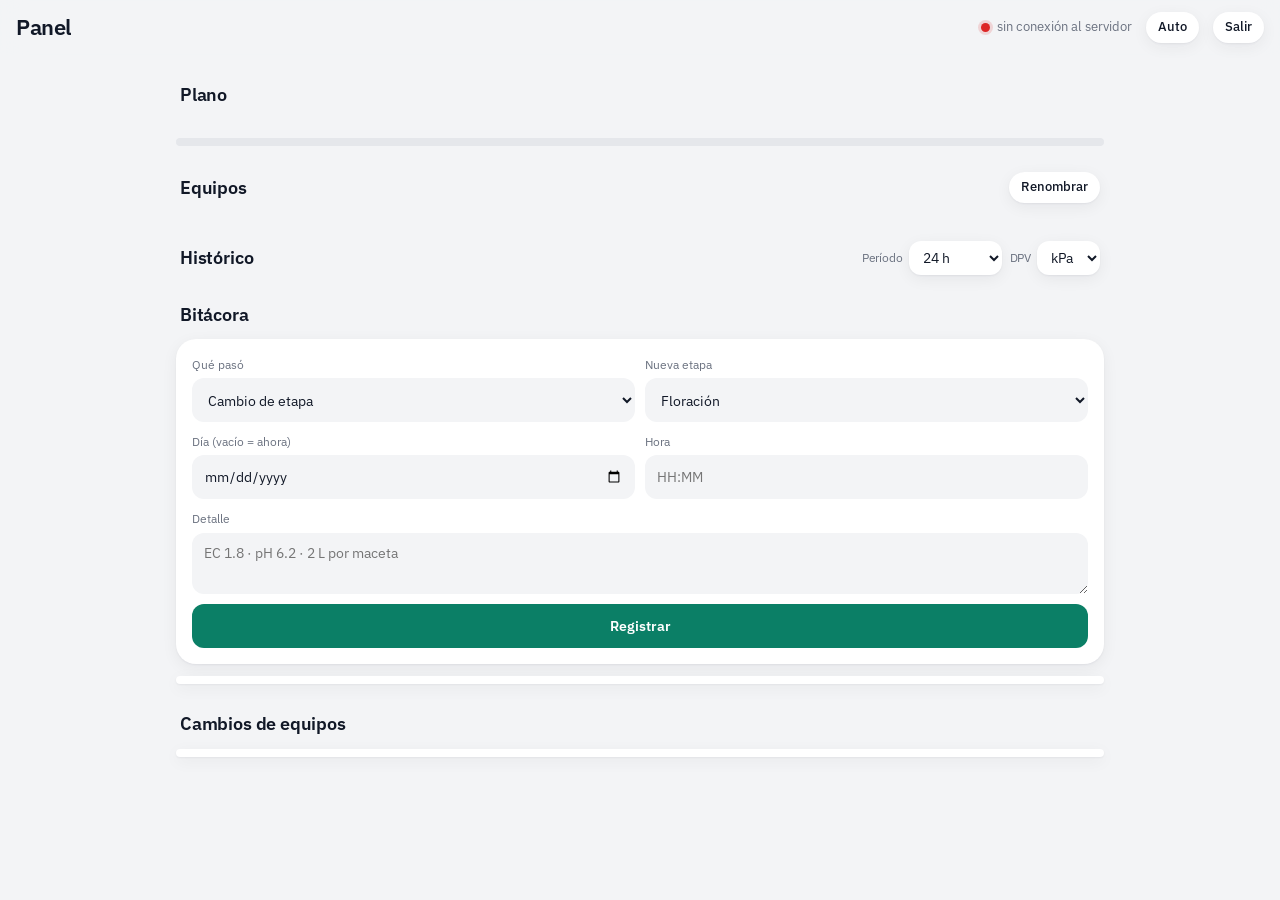
==== commit e5f31a37: "Web: modo oscuro (automático o elegido con un botón) - Tema oscuro con los mismos componentes: fondo" ====
--- a/frontend/index.html
+++ b/frontend/index.html
@@ -7,6 +7,7 @@
   <title>Panel de control</title>
   <link rel="icon" href="data:,">
   <link rel="stylesheet" href="estilos.css">
+  <script src="tema.js"></script>
   <!-- Chart.js 4.4.1 copiado al repo: la página no depende de internet ni de un CDN. -->
   <script src="vendor/chart.umd.min.js"></script>
 </head>
@@ -14,6 +15,7 @@
   <header class="barra">
     <div class="marca">Panel</div>
     <div id="conexion" class="conexion"><span class="led"></span><span id="conexion-texto">conectando…</span></div>
+    <button id="tema" class="enlace" title="Cambiar tema">Auto</button>
     <button id="salir" class="enlace">Salir</button>
   </header>
 
--- a/frontend/estilos.css
+++ b/frontend/estilos.css
@@ -1,4 +1,4 @@
-/* Panel — estilo app limpia y clara (tipo apps de domótica).
+/* Panel — estilo app limpia (tipo apps de domótica), con modo claro y oscuro.
    Fondo claro, tarjetas blancas con bordes redondeados y sombra suave,
    números grandes y un color propio para cada sala (--sala).
    Tipografía IBM Plex Sans, copiada en vendor/fonts (no depende de internet). */
@@ -27,6 +27,7 @@
   --sala-3: #c2410c;   /* naranja */
   --sala-4: #2563eb;   /* azul */
   --sala: var(--sala-1);
+  --sobre-sala: #ffffff;   /* texto encima del color de la sala */
   /* Un color por variable en los gráficos (validados para daltonismo sobre blanco) */
   --c-temperatura: #d24a1e;
   --c-temperatura2: #6250d6;
@@ -40,6 +41,63 @@
   color-scheme: light;
 }
 
+/* Modo oscuro: automático si el celular está en oscuro (salvo que se haya
+   elegido "claro"), o forzado con el botón de tema (data-tema="oscuro"). */
+@media (prefers-color-scheme: dark) {
+  :root:not([data-tema="claro"]) {
+  --fondo: #0f1115;
+  --tarjeta: #181b21;
+  --texto: #f3f4f6;
+  --tenue: #9ca3af;
+  --suave: #6b7280;
+  --linea: #2a2f37;
+  --campo: #20242b;
+  --ok: #4ade80;
+  --alerta: #fbbf24;
+  --error: #f87171;
+  --sombra: 0 0 0 1px #262a31;
+  --sala-1: #34d3a6;
+  --sala-2: #a597ff;
+  --sala-3: #fb8a4f;
+  --sala-4: #6aa6ff;
+  --sobre-sala: #0b0d10;
+  --c-temperatura: #e66a3c;
+  --c-temperatura2: #9085e9;
+  --c-humedad: #3987e5;
+  --c-humedad2: #199e70;
+  --c-dpv: #d55181;
+  --c-co2: #c98500;
+  --linea-fuerte: #3a3f48;
+  color-scheme: dark;
+  }
+}
+:root[data-tema="oscuro"] {
+  --fondo: #0f1115;
+  --tarjeta: #181b21;
+  --texto: #f3f4f6;
+  --tenue: #9ca3af;
+  --suave: #6b7280;
+  --linea: #2a2f37;
+  --campo: #20242b;
+  --ok: #4ade80;
+  --alerta: #fbbf24;
+  --error: #f87171;
+  --sombra: 0 0 0 1px #262a31;
+  --sala-1: #34d3a6;
+  --sala-2: #a597ff;
+  --sala-3: #fb8a4f;
+  --sala-4: #6aa6ff;
+  --sobre-sala: #0b0d10;
+  --c-temperatura: #e66a3c;
+  --c-temperatura2: #9085e9;
+  --c-humedad: #3987e5;
+  --c-humedad2: #199e70;
+  --c-dpv: #d55181;
+  --c-co2: #c98500;
+  --linea-fuerte: #3a3f48;
+  color-scheme: dark;
+}
+
 /* ------------------------------------------------------------- base */
 * { box-sizing: border-box; }
 body {
@@ -133,7 +191,7 @@
 }
 button { cursor: pointer; font-weight: 600; }
 button:disabled { opacity: .5; }
-button.principal { background: var(--sala); color: #fff; }
+button.principal { background: var(--sala); color: var(--sobre-sala); }
 input:focus, select:focus, textarea:focus, button:focus-visible { outline: 2px solid var(--sala); outline-offset: 1px; }
 label { display: grid; gap: 5px; font-size: .78rem; color: var(--tenue); }
 .error { color: var(--error); font-size: .82rem; margin: 0; }
@@ -154,7 +212,7 @@
 .rele-cabecera { display: flex; align-items: center; gap: 9px; }
 .rele-cabecera h3 { font-size: 1.05rem; }
 .estado { margin-left: auto; padding: 4px 10px; border-radius: 999px; background: var(--campo); font-size: .75rem; font-weight: 600; color: var(--tenue); }
-.estado.on { background: var(--sala); color: #fff; }
+.estado.on { background: var(--sala); color: var(--sobre-sala); }
 .rele-motivo { margin: 6px 0 0; font-size: .82rem; color: var(--tenue); min-height: 1.4em; }
 .rele-controles {                               /* control segmentado */
   display: grid; grid-template-columns: repeat(3, 1fr); gap: 4px;
@@ -166,7 +224,7 @@
 .rele-regla { margin-top: 12px; border-top: 1px solid var(--linea); padding-top: 10px; }
 .rele-regla summary { cursor: pointer; font-size: .85rem; font-weight: 500; color: var(--tenue); }
 .rele-regla .formulario { margin-top: 10px; }
-.rele-regla button[type="submit"], .rele-regla .formulario > button { background: var(--sala); color: #fff; }
+.rele-regla button[type="submit"], .rele-regla .formulario > button { background: var(--sala); color: var(--sobre-sala); }
 
 /* ------------------------------------------------------------- histórico */
 .controles-historico { display: flex; gap: 8px; margin-left: auto; font-size: .9rem; font-weight: 400; }
